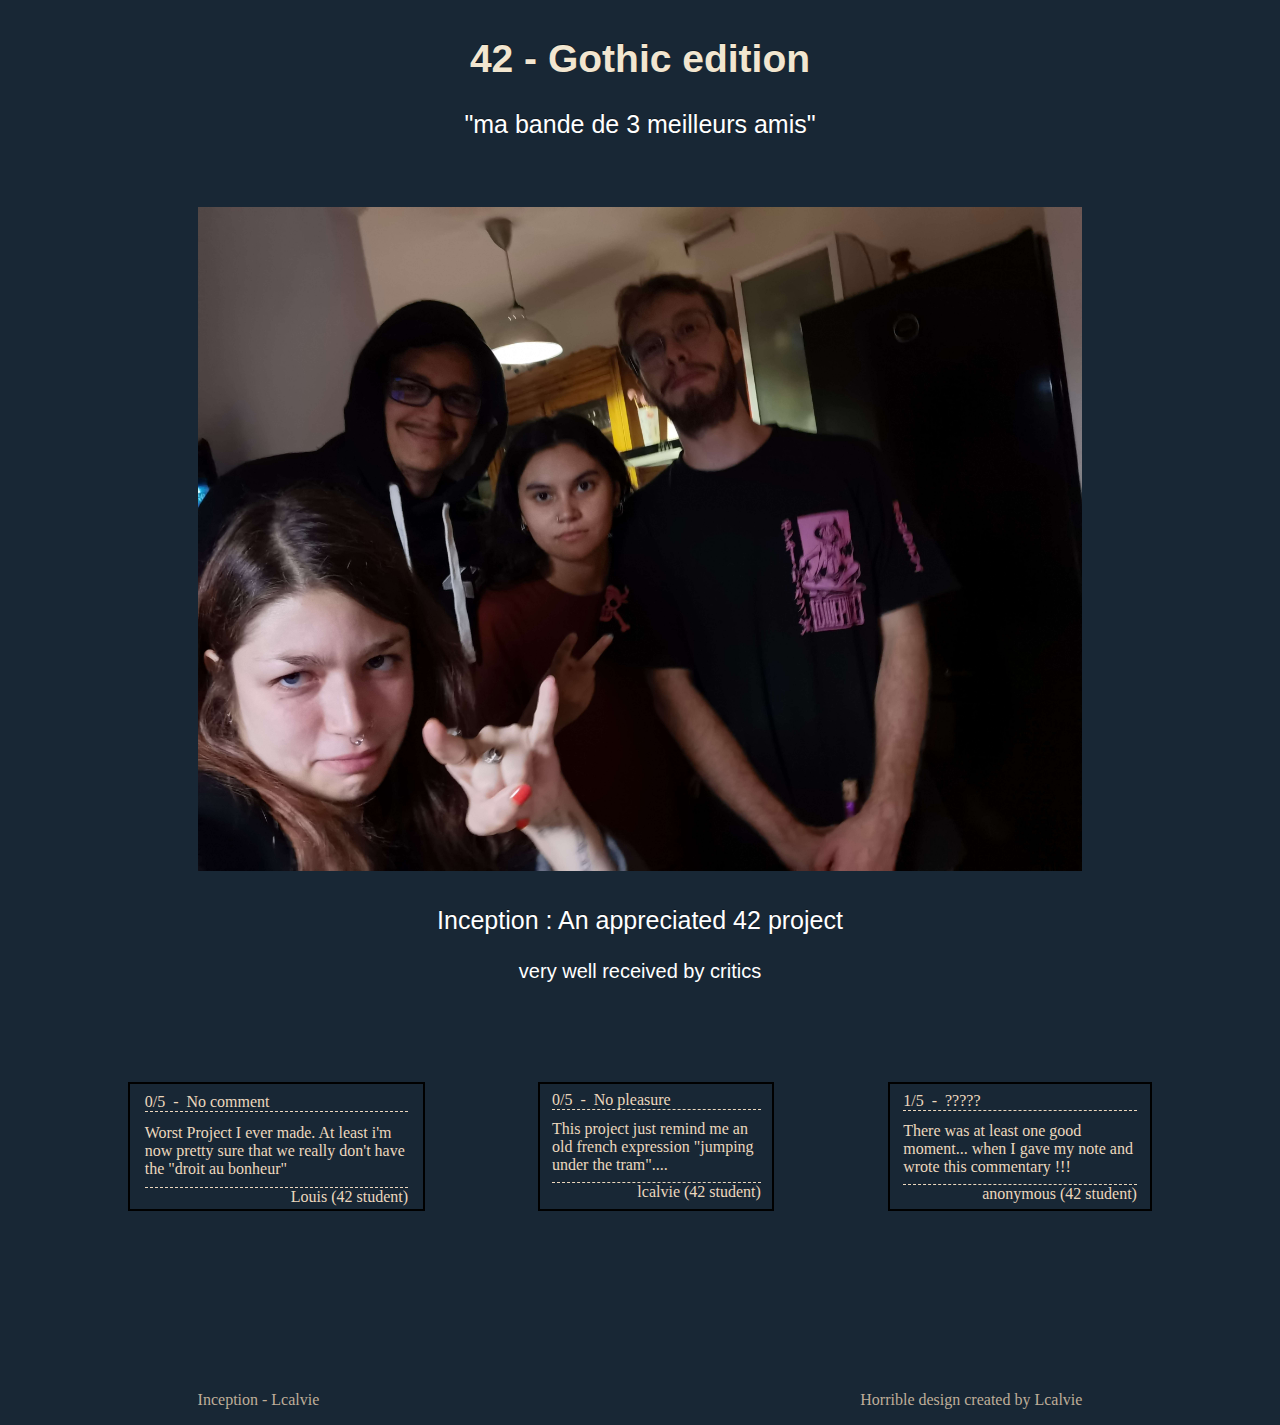
==== srcs/bonus/website/conf/index.html @ 2df1b987 "static website bonus" ====
<!DOCTYPE html>

<html>
	<head>
		<title>Lcalvie's inception</title>

		<link href="style.css" rel="stylesheet" media="screen" type="text/css"> 
	</head>

	<body>
		<h1>42 - Gothic edition</h1>
		<h2>"ma bande de 3 meilleurs amis"</h2>
		<div class="friends">

			<img src="./gothic.jpg" id="image" alt="gothic_img"/>
			<a href="./luna.html"   id="luna"  ></a>
			<a href="./julien.html" id="julien"></a>
			<a href="./marine.html" id="marine"></a>
			<a href="./louis.html"  id="louis" ></a>
		</div>

		<h2> Inception : An appreciated 42 project</h2>
		<h3> very well received by critics </h3>
		<div class="comments">
			<div class="comment">
				<div class="title">0/5&ensp;-&ensp;No comment</div>
				<div class="content">Worst Project I ever made. At least i'm now pretty sure that we really don't have the "droit au bonheur"</div>
				<div class="author">Louis (42 student)</div>
			</div>
			<div class="comment">
				<div class="title">0/5&ensp;-&ensp;No pleasure</div>
				<div class="content">This project just remind me an old french expression "jumping under the tram"....</div>
				<div class="author"> lcalvie (42 student)</div>
			</div>
			<div class="comment">
				<div class="title">1/5&ensp;-&ensp;?????</div>
				<div class="content">There was at least one good moment... when I gave my note and wrote this commentary !!!</div>
				<div class="author"> anonymous (42 student)</div>
			</div>
		</div>
	</body>

	<footer>
		<div class="footer">
			<p id="footer_mid">Inception - Lcalvie</p>
			<p id="footer_rig">Horrible design created by Lcalvie</p>
		</div>
	</footer>
</html>
---- srcs/bonus/website/conf/style.css ----
body {
    background-color: #182735;
}

.friends {
    position: relative;
    text-align: center;
    margin-top: 5%;
}

h1 {
    text-align: center;
    font-size: 39px;
	line-height: 40px;
	margin: 1em 0 .6em 0;
	font-weight: bold;
	font-family: 'Hammersmith One', sans-serif;
	text-shadow: 0 -1px 0 rgba(0,0,0,0.4);
	position: relative;
	color: #f2e6d0;
}

h2 {
    text-align: center;
    font-size: 25px;
	line-height: 40px;
	margin: 1em 0 .6em 0;
	font-weight: normal;
	font-family: 'Hammersmith One', sans-serif;
	text-shadow: 0 -1px 0 rgba(0,0,0,0.4);
	color: white;
}

h3 {
    text-align: center;
    font-size: 20px;
	font-weight: normal;
	font-family: 'Hammersmith One', sans-serif;
	color: white;
}

.friends a {
    display: block;
    position: absolute;
}

a:hover {
    background-color:#f2e6d0;
    opacity: 0.4;
}

#image {
    width: 70%;
}

#marine {
    top: 57%;
    left: 17%;
    width: 16%;
    height: 33%;
}

#julien {
    top: 19%;
    left: 30%;
    width: 8%;
    height: 20%;
}

#luna {
    top: 33%;
    left: 40%;
    width: 9%;
    height: 21%;
}

#louis {
    top: 10.5%;
    left: 48%;
    width: 9.5%;
    height: 21%;
}

footer {
    margin-top: 13%;
}

.footer p {
    color: #bfae99;
}

#footer_mid {
    float:left;
    margin-left: 15%;
}

#footer_rig {
    float: right;
    margin-right: 15%;
}

.comments {
    display: flex;
    width:90%;
    margin-left: 5%;
}

.comment {
    display: flex;
    flex-direction: column;
    margin-top: 7%;
    border: 2px;
    border-color: black;
    border-style: solid;
    margin-left: 5%;
    margin-right: 5%;
}
.comment div {
    width: 90%;
    margin-left: 5%;
    margin-right: 5%;
    color:#ecd8be;
}

.content {
    margin-top: 4%;
    height: 60px;
    margin-bottom: 1%;
}

.title {
    margin-top: 3%;
    border: 0px;
    border-bottom: 1px;
    border-style: dashed;
}

.author {
    margin-bottom: 1%;
    border: 0px;
    border-top: 1px;
    border-style: dashed;
    text-align: right;
}
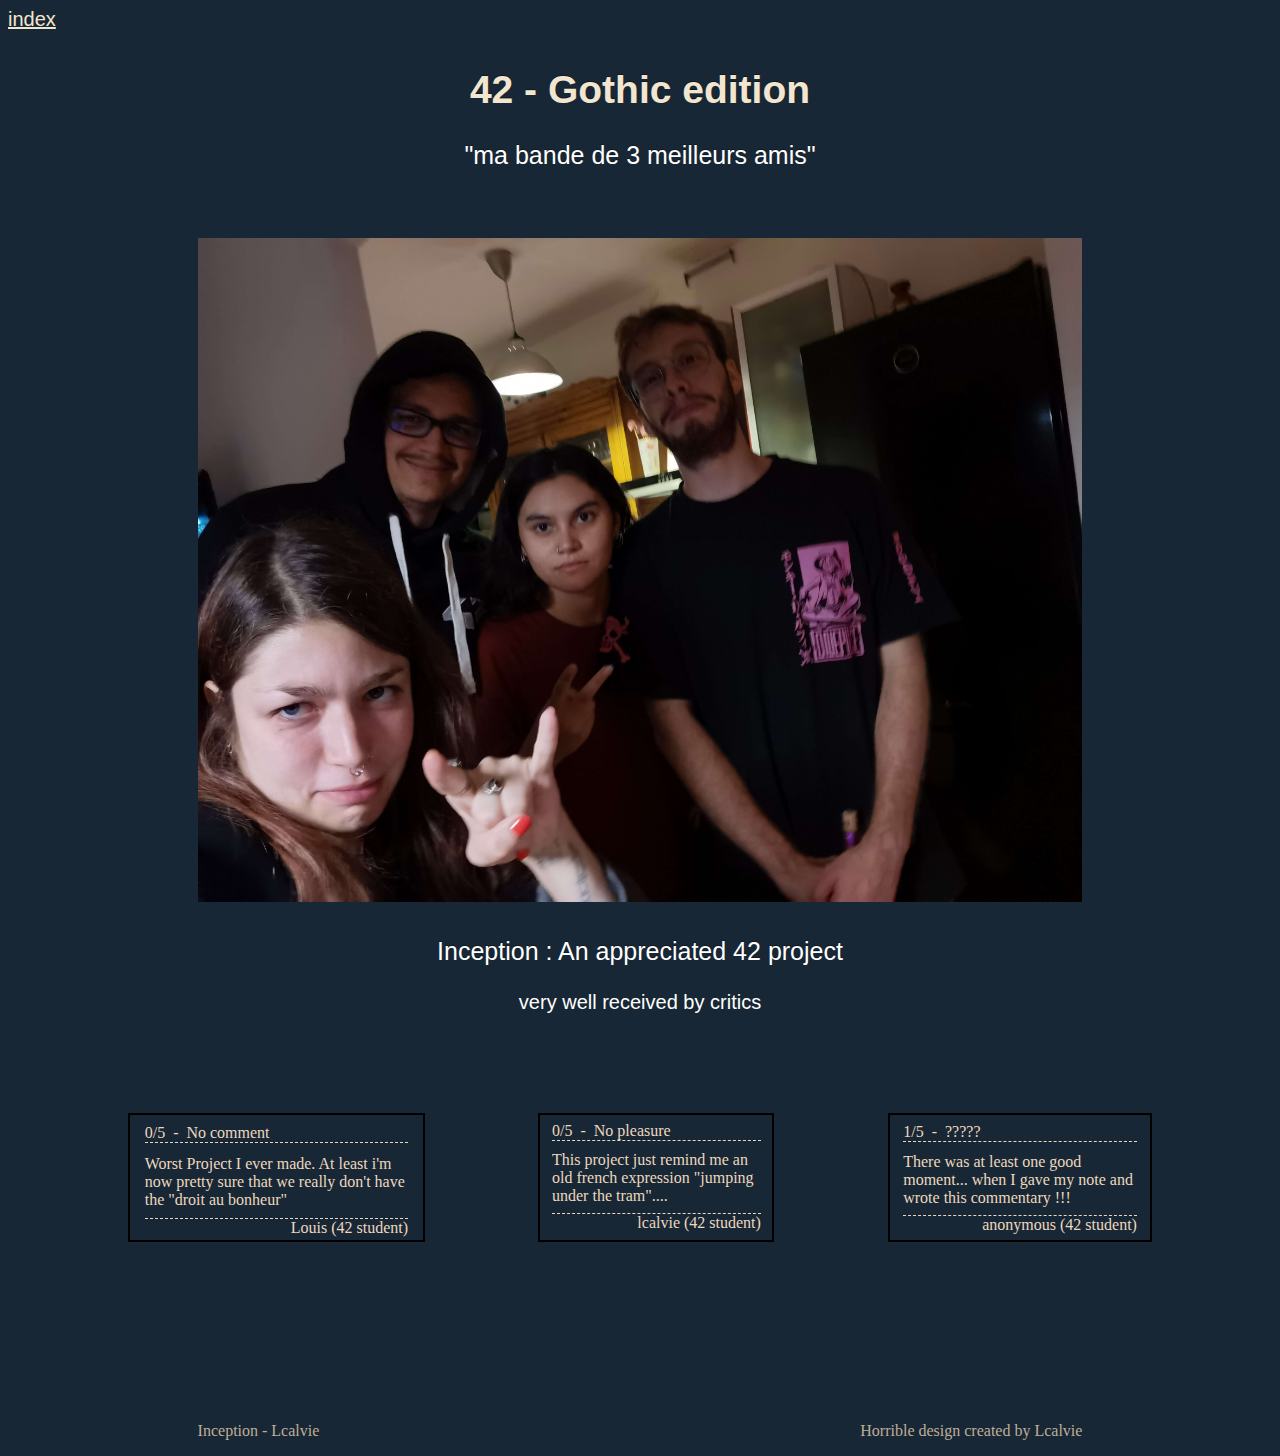
==== commit f032c091: "website files finished" ====
--- a/srcs/bonus/website/conf/index.html
+++ b/srcs/bonus/website/conf/index.html
@@ -8,6 +8,7 @@
 	</head>
 
 	<body>
+		<a class="index" href="./index.html" id="marine">index</a>
 		<h1>42 - Gothic edition</h1>
 		<h2>"ma bande de 3 meilleurs amis"</h2>
 		<div class="friends">
@@ -16,7 +17,7 @@
 			<a href="./luna.html"   id="luna"  ></a>
 			<a href="./julien.html" id="julien"></a>
 			<a href="./marine.html" id="marine"></a>
-			<a href="./louis.html"  id="louis" ></a>
+			<!-- <a href="./louis.html"  id="louis" ></a> -->
 		</div>
 
 		<h2> Inception : An appreciated 42 project</h2>
--- a/srcs/bonus/website/conf/style.css
+++ b/srcs/bonus/website/conf/style.css
@@ -142,4 +142,33 @@
     border-style: dashed;
     text-align: right;
 }
- + 
+.img_center {
+    display: flex;
+    text-align: center;
+    align-items: center;
+    justify-content: center;
+}
+
+.img_center_column {
+    display: flex;
+    flex-direction: column;
+    text-align: center;
+    align-items: center;
+    justify-content: center;
+}
+
+.index {
+    width: 100%;
+    text-align: right;
+    margin-right: 2%;
+    text-align: center;
+    font-size: 20px;
+	font-weight: normal;
+	font-family: 'Hammersmith One', sans-serif;
+	color: #f2e6d0;
+}
+
+.test {
+    width: 100%;
+}